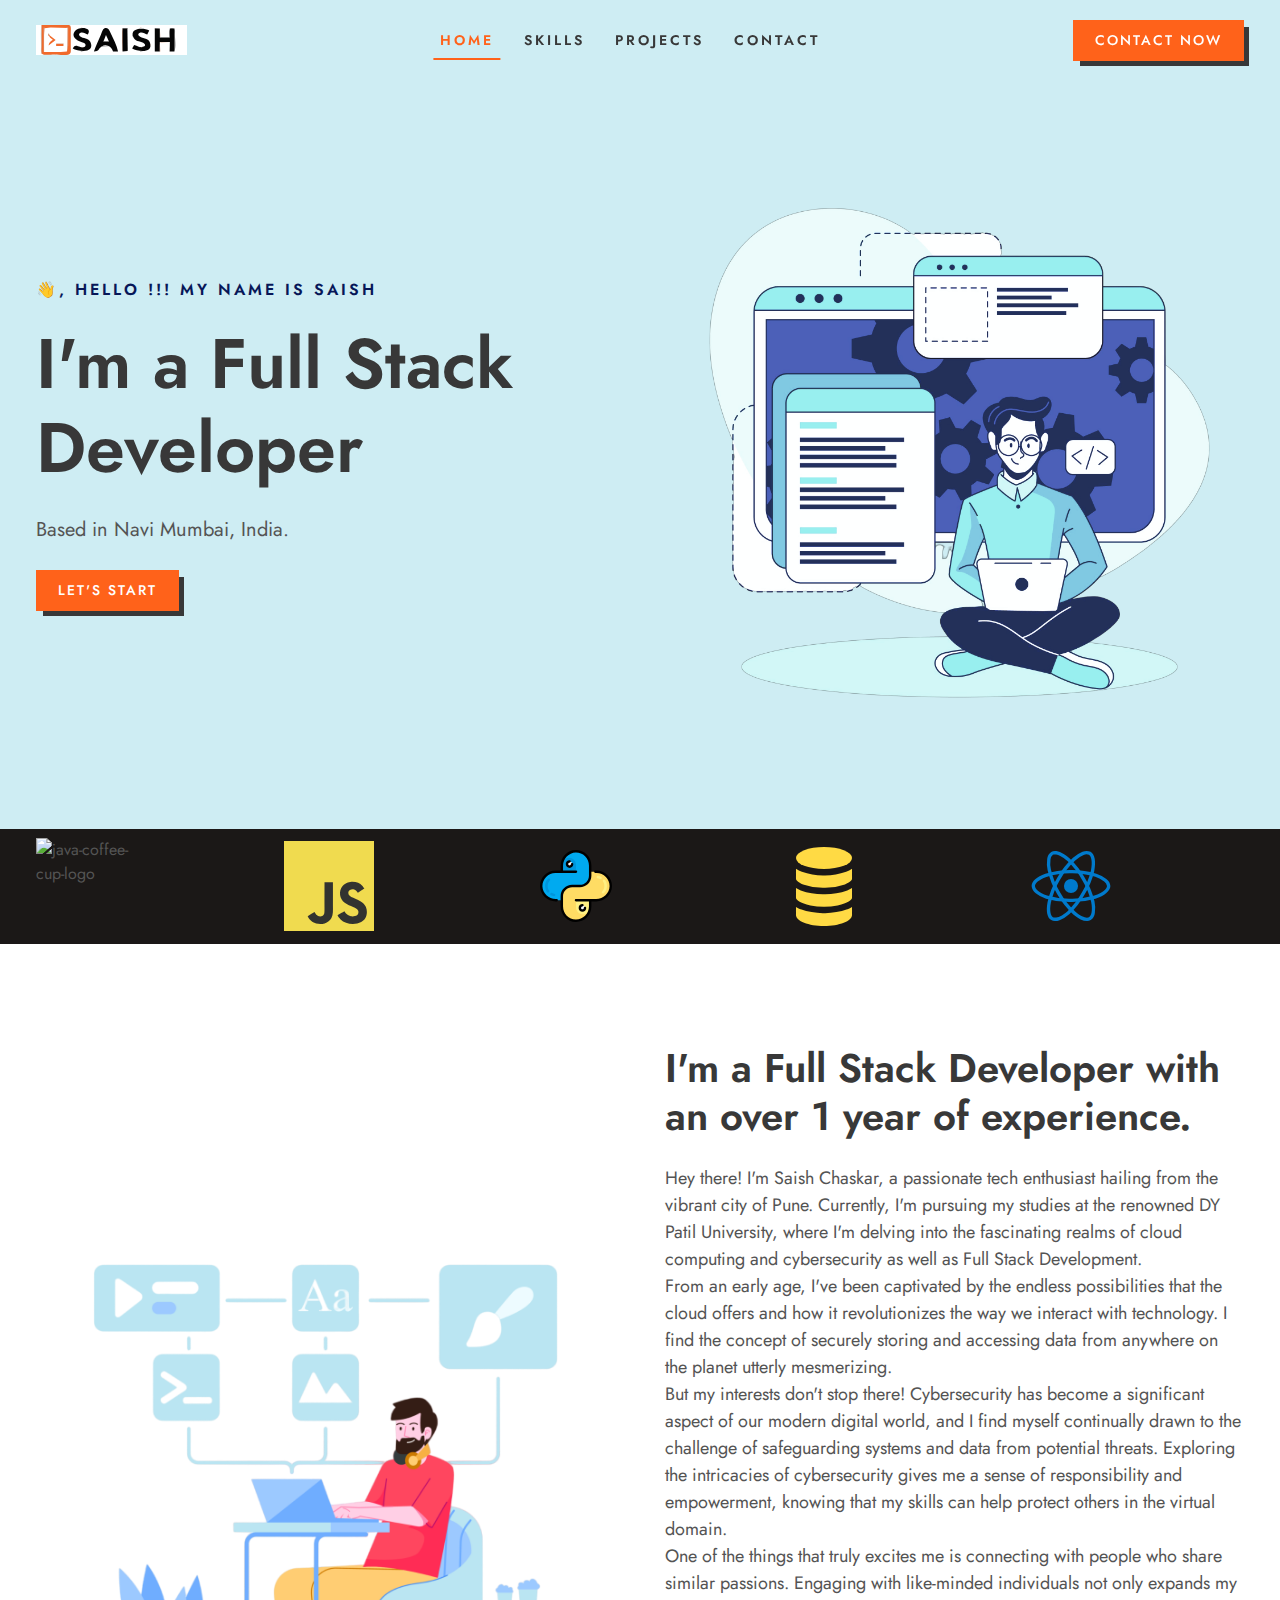
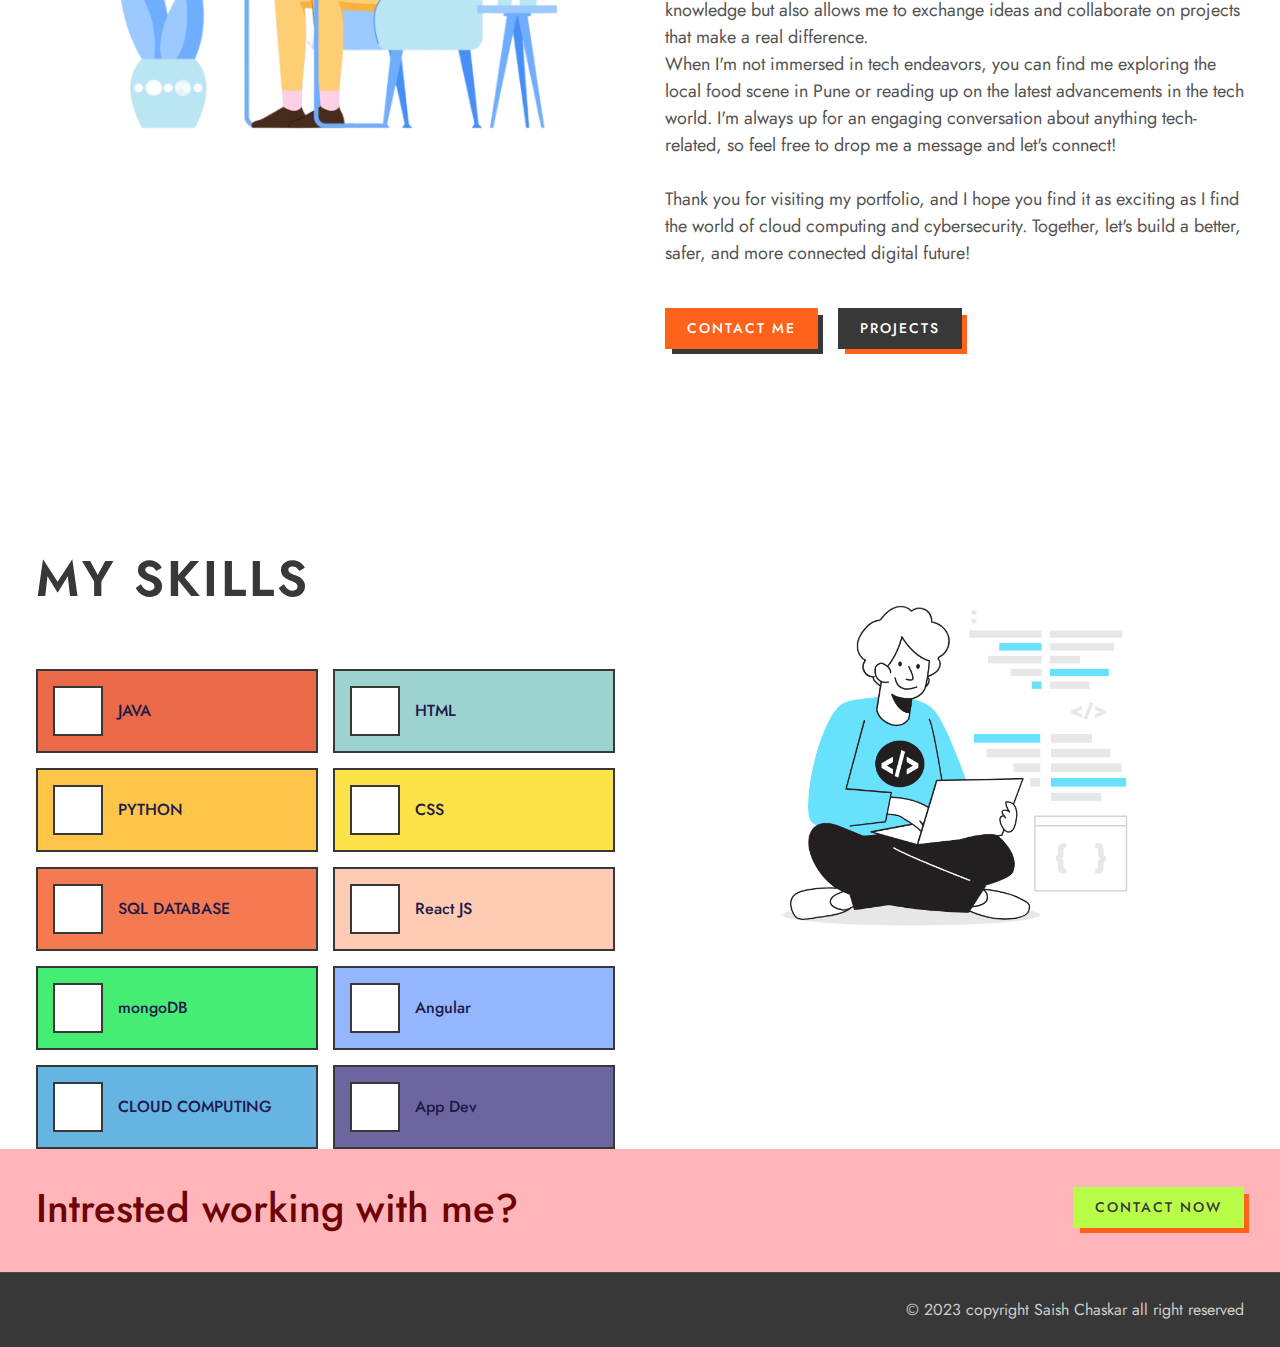
==== annie-master/index.html @ 59d58432 "Add files via upload" ====
<!DOCTYPE html>
<html lang="en">

<head>
  <meta charset="UTF-8">
  <meta http-equiv="X-UA-Compatible" content="IE=edge">
  <meta name="viewport" content="width=device-width, initial-scale=1.0">

  <!-- 
    - primary meta tags
  -->
  <title>Saish Chaskar</title>
  <meta name="title" content="Saish Chaskar">
  <meta name="description" content="This is My Personal Portfolio">

  <!-- 
    - favicon
  -->
  <link rel="shortcut icon" href="./favicon.svg" type="image/svg+xml">

  <!-- 
    - google font link
  -->
  <link rel="preconnect" href="https://fonts.googleapis.com">
  <link rel="preconnect" href="https://fonts.gstatic.com" crossorigin>
  <link href="https://fonts.googleapis.com/css2?family=Jost:wght@400;500;600&display=swap" rel="stylesheet">

  <!-- 
    - custom css link
  -->
  <link rel="stylesheet" href="./assets/css/require.css">
  <link rel="stylesheet" href="./assets/css/main.css">

  <!-- 
    - preload images
  -->
  <link rel="preload" href="./assets/images/hero-banner.png">

</head>

<body>

  <!-- 
    - #PRELOADER
  -->

  <div class="preloader" data-preloader>
    <div class="preloader-circle"></div>
  </div>





  <!-- 
    - #HEADER
  -->

  <header class="header" data-header>
    <div class="container">

      <a href="#" class="logo">
        <img src="./assets/images/logo.svg" width="151" height="28" alt="Saish home">
      </a>

      <nav class="navbar" data-navbar>
        <ul class="navbar-list">

          <li class="navbar-item">
            <a href="#" class="label-lg navbar-link has-after active">Home</a>
          </li>

          <li class="navbar-item">
            <a href="./service.html" class="label-lg navbar-link has-after">Skills</a>
          </li>

          <li class="navbar-item">
            <a href="./portfolio.html" class="label-lg navbar-link has-after">Projects</a>
          </li>

          <li class="navbar-item">
            <a href="./contact.html" class="label-lg navbar-link has-after">Contact</a>
          </li>

        </ul>
      </nav>

      <a href="./contact.html" class="btn btn-primary">Contact Now</a>

      <button class="nav-toggle-btn" aria-label="menu" data-nav-toggler>
        <ion-icon name="menu-outline" aria-hidden="true"></ion-icon>
      </button>

    </div>
  </header>





  <main>
    <article>

      <!-- 
        - #HERO
      -->

      <section class="section hero" aria-label="home">
        <div class="container">

          <div class="hero-content">

            <p class="hero-subtitle">👋, Hello !!! My Name is Saish </p>

            <h1 class="headline-lg">I'm a Full Stack Developer</h1>

            <p class="hero-text body-md">
              Based in Navi Mumbai, India.
            </p>

            <a href="#" class="btn btn-primary">Let's Start</a>

          </div>

          <figure class="hero-banner">
            <img src=".\assets\images\12.png" width="680" height="645"
              alt="Annie, the blonde, dressed in a green hoodie with a smile on her face" class="w-100">
          </figure>

        </div>
      </section>





      <!-- 
        - #CLIENT
      -->

      <section class="client" aria-label="Trusted client">
        <div class="container">

          <ul class="slider">

            <li class="slider-item">
              <img width="96" height="96" src="https://img.icons8.com/fluency/96/java-coffee-cup-logo.png"
                alt="java-coffee-cup-logo" />
            </li>

            <li class="slider-item">
              <img src="./assets/images/logo-javascript.svg" width="90" height="20" alt="clients" class="w-60">
            </li>

            <li class="slider-item">
              <img src="./assets/images/pythons.svg" width="90" height="20" alt="clients" class="w-60">
            </li>

            <li class="slider-item">
              <img src="./assets/images/sql-svgrepo-com.svg" width="90" height="20" alt="clients" class="w-60">
            </li>

            <li class="slider-item">
              <img src="./assets/images/reactts-svgrepo-com.svg" width="90" height="20" alt="clients" class="w-60">
            </li>

          </ul>

        </div>
      </section>





      <!-- 
        - #ABOUT
      -->

      <section class="section about" aria-label="about me">
        <div class="container">

          <figure class="about-banner">
            <img src="./assets/images/reshot-illustration-software-engineer-developing-an-app-CVUTPGXM57-PhotoRoom.png-PhotoRoom.png" width="580" height="554" loading="lazy"
              alt="saish" class="w-100">
          </figure>

          <div class="about-content">

            <h2 class="title-lg">I'm a Full Stack Developer with an over 1 year of experience.</h2>

            <p class="body-md section-text">
               Hey there! I'm Saish Chaskar, a passionate tech enthusiast hailing from the vibrant city of Pune. Currently, I'm pursuing my studies at the renowned DY Patil University, where I'm delving into the fascinating realms of cloud computing and cybersecurity as well as Full Stack Development.<br>
           
              From an early age, I've been captivated by the endless possibilities that the cloud offers and how it revolutionizes the way we interact with technology. I find the concept of securely storing and accessing data from anywhere on the planet utterly mesmerizing.<br>
              But my interests don't stop there! Cybersecurity has become a significant aspect of our modern digital world, and I find myself continually drawn to the challenge of safeguarding systems and data from potential threats. Exploring the intricacies of cybersecurity gives me a sense of responsibility and empowerment, knowing that my skills can help protect others in the virtual domain.<br>
              One of the things that truly excites me is connecting with people who share similar passions. Engaging with like-minded individuals not only expands my knowledge but also allows me to exchange ideas and collaborate on projects that make a real difference.<br>
              When I'm not immersed in tech endeavors, you can find me exploring the local food scene in Pune or reading up on the latest advancements in the tech world. I'm always up for an engaging conversation about anything tech-related, so feel free to drop me a message and let's connect!<br><br>
              Thank you for visiting my portfolio, and I hope you find it as exciting as I find the world of cloud computing and cybersecurity. Together, let's build a better, safer, and more connected digital future!<br>
              
            </p>

            <ul class="about-list">

              

              <li>
                <p class="list-text">
                  <strong class="strong title-md"></strong> 
                </p>
              </li>

            </ul>

            <div class="wrapper">
              <a href="./contact.html" class="btn btn-primary">Contact Me</a>

              <a href="./portfolio.html" class="btn btn-secondary">Projects</a>
            </div>

          </div>

        </div>
      </section>





      <!-- 
        - #SKILL
      -->

      <section class="section skill" aria-labelledby="skill-label">
        <div class="container">

          <div class="skill-content">

            <h2 class="section-title headline-md" id="skill-label">My Skills</h2>

            <ul class="skill-list">

              <li>
                <div class="card card-sm" style="background-color: hsl(12, 78%, 60%)">

                  <div class="card-media">
                    <ion-icon name="cafe-outline"></ion-icon>
                  </div>

                  <h2 class="card-title">JAVA</h2>

                </div>
              </li>
              <li>
                <div class="card card-sm" style="background-color: hsl(177, 39%, 72%)">

                  <div class="card-media">
                    <ion-icon name="logo-html5"></ion-icon>
                  </div>

                  <h2 class="card-title">HTML</h2>

                </div>
              </li>
              
              <li>
                <div class="card card-sm" style="background-color: hsl(41, 99%, 64%)">

                  <div class="card-media">
                    <ion-icon name="logo-python"></ion-icon>
                  </div>

                  <h2 class="card-title">PYTHON</h2>

                </div>
              </li>
              <li>
                <div class="card card-sm" style="background-color: hsl(51, 99%, 64%)">

                  <div class="card-media">
                    <ion-icon name="logo-css3"></ion-icon>
                  </div>

                  <h2 class="card-title">CSS</h2>

                </div>
              </li>

              <li>
                <div class="card card-sm" style="background-color: hsl(15, 90%, 64%)">

                  <div class="card-media">
                    <ion-icon name="server-outline"></ion-icon>
                  </div>

                  <h2 class="card-title">SQL DATABASE</h2>

                </div>
              </li>

              <li>
                <div class="card card-sm" style="background-color: hsl(19, 97%, 85%)">

                  <div class="card-media">
                    <ion-icon name="logo-react"></ion-icon>
                  </div>

                  <h2 class="card-title">React JS</h2>

                </div>
              </li>
              <li>
                <div class="card card-sm" style="background-color: hsl(137, 82%, 60%)">

                  <div class="card-media">
                    <ion-icon name="leaf-outline"></ion-icon>
                  </div>

                  <h2 class="card-title">mongoDB</h2>

                </div>
              </li>
              <li>
                <div class="card card-sm" style="background-color: hsl(221, 100%, 79%)">

                  <div class="card-media">
                    <ion-icon name="logo-angular"></ion-icon>
                  </div>

                  <h2 class="card-title">Angular</h2>

                </div>
              </li>
              <li>
                <div class="card card-sm" style="background-color: hsl(202, 68%, 64%)">

                  <div class="card-media">
                    <ion-icon name="cloud-outline"></ion-icon>
                  </div>

                  <h2 class="card-title">CLOUD COMPUTING</h2>

                </div>
              </li>

              <li>
                <div class="card card-sm" style="background-color: hsl(245, 22%, 51%)">

                  <div class="card-media">
                    <ion-icon name="logo-android"></ion-icon>
                  </div>

                  <h2 class="card-title">App Dev</h2>

                </div>
              </li>

            </ul>

          </div>

          <figure class="skill-banner">
            <img src="./assets/images/designer-a.png" width="581" height="657" loading="lazy"
              alt="Annie, the blonde, dressed in a green hoodie with a smile on her face" class="w-100">
          </figure>

        </div>
      </section>





      <!-- 
        - #CTA
      -->

      <section class="cta">
        <div class="container">
          <h2 class="title-lg">Intrested working with me?</h2>

          <a href="./contact.html" class="btn btn-tertiary">Contact Now</a>
        </div>
      </section>





      <!-- 
        - #TESTIMONIALS
      -->

      

       

    </article>
  </main>





  <!-- 
    - #FOOTER
  -->

  <footer class="footer">
    <div class="container">

      <ul class="social-list">

      

        <li>
          <a href="https://github.com/saishchaskar" class="social-link">
            <ion-icon name="logo-github"></ion-icon>
          </a>
        </li>

        <li>
          <a href="https://instagram.com/saishchaskar?igshid=OGQ5ZDc2ODk2ZA==" class="social-link">
            <ion-icon name="logo-instagram"></ion-icon>
          </a>
        </li>

        <li>
          <a href="https://www.linkedin.com/in/saish-chaskar-74b705237/" class="social-link">
            <ion-icon name="logo-linkedin"></ion-icon>
          </a>
        </li>

      </ul>

      <p class="text-center">&copy; 2023 copyright Saish Chaskar all right reserved </p>

    </div>
  </footer>





  <!-- 
    - custom js link
  -->
  <script src="./assets/js/script.js"></script>

  <!-- 
    - ionicon
  -->
  <script type="module" src="https://unpkg.com/ionicons@5.5.2/dist/ionicons/ionicons.esm.js"></script>
  <script nomodule src="https://unpkg.com/ionicons@5.5.2/dist/ionicons/ionicons.js"></script>

</body>

</html>
---- annie-master/assets/css/require.css ----
/*-----------------------------------*\
  #require.css
\*-----------------------------------*/

/**
 * copyright 2023 Saish
 */

/**
 * TABLE OF CONTENT
 *
 * Custom properties..............Global variables
 * Reset..........................Removed browser default style
 * Typography.....................Typography style
 * Reused.........................Reused classes
 * Preloader......................Preload style
 * Header.........................Header style
 * Footer.........................Footer style
 * Media queries..................Responsive for all devices
 */





/*-----------------------------------*\
  #CUSTOM PROPERTY
\*-----------------------------------*/

:root {

  /**
   * colors
   */

  --maximum-yellow-red_a10: hsla(0, 0%, 97%, 0.1);
  --maximum-yellow-red_a40: hsla(60, 100%, 100%, 0.4);
  --maximum-yellow-red: hsl(83, 99%, 64%);
  --orange-red_a20: hsla(19, 100%, 55%, 0.2);
  --eerie-black: hsl(210, 11%, 15%);
  --orange-red: hsl(19, 100%, 55%);
  --davys-gray: hsl(0, 0%, 33%);
  --white_a80: hsla(0, 0%, 100%, 0.8);
  --white_a75: hsla(0, 0%, 100%, 0.75);
  --white_a10: hsla(0, 0%, 100%, 0.1);
  --jet_a10: hsla(0, 0%, 22%, 0.1);
  --black: hsl(0, 0%, 0%);
  --white: hsl(0, 0%, 100%);
  --jet: hsl(0, 0%, 22%);

  /**
   * typography
   */

  --ff-jost: 'Jost', sans-serif;

  --fs-45: 4.5rem;
  --fs-38: 3.8rem;
  --fs-32: 3.2rem;
  --fs-27: 2.7rem;
  --fs-26: 2.6rem;
  --fs-22: 2.2rem;
  --fs-20: 2rem;
  --fs-18: 1.8rem;
  --fs-17: 1.7rem;
  --fs-14: 1.4rem;
  --fs-12: 1.2rem;
  
  --fw-400: 400;
  --fw-500: 500;
  --fw-600: 600;

  /**
   * spacing
   */

  --section-padding: 60px;

  /**
   * shadow
   */

  --shadow: 0 2px 2px hsla(0, 0%, 22%, 0.08);

  /**
   * border radius
   */

  --radius-50: 50px;
  --radius-pill: 100px;
  --radius-circle: 50%;

  /**
   * transition
   */

  --transition-1: 0.25s ease;
  --transition-2: 0.5s ease;
  --cubic-out: cubic-bezier(0.05, 0.83, 0.52, 0.97);

}





/*-----------------------------------*\
  #RESET
\*-----------------------------------*/

*,
*::before,
*::after {
  margin: 0;
  padding: 0;
  box-sizing: border-box;
}

li { list-style: none; }

a,
img,
span,
label,
button,
ion-icon { display: block; }

a {
  color: inherit;
  text-decoration: none;
}

img { height: auto; }

input,
button,
textarea {
  background: none;
  border: none;
  font: inherit;
}

button { cursor: pointer; }

input,
textarea { width: 100%; }

ion-icon { pointer-events: none; }

address { font-style: normal; }

html {
  font-family: var(--ff-jost);
  font-size: 10px;
  scroll-behavior: smooth;
}

body {
  background-color: var(--white);
  color: var(--davys-gray);
  font-size: 1.6rem;
  line-height: 1.5;
  overflow: hidden;
}

body.loaded { overflow: visible; }

:focus-visible { outline-offset: 4px; }

::-webkit-scrollbar { width: 10px; }

::-webkit-scrollbar-track { background-color: hsl(0, 0%, 98%); }

::-webkit-scrollbar-thumb { background-color: hsl(0, 0%, 80%); }

::-webkit-scrollbar-thumb:hover { background-color: hsl(0, 0%, 70%); }





/*-----------------------------------*\
  #TYPOGRAPHY
\*-----------------------------------*/

.headline-lg { font-size: var(--fs-45); }

.headline-md { font-size: var(--fs-38); }

.headline-sm { font-size: var(--fs-32); }

.title-lg { font-size: var(--fs-27); }

.title-md { font-size: var(--fs-26); }

.title-sm { font-size: var(--fs-22); }

.body-lg { font-size: var(--fs-20); }

.body-md { font-size: var(--fs-18); }

.body-sm { font-size: var(--fs-17); }

.label-lg { font-size: var(--fs-14); }

.label-md { font-size: var(--fs-12); }

/**
 * font weight
 */

.headline-lg,
.headline-md,
.headline-sm,
.title-lg,
.title-md,
.title-sm,
.label-lg {
  color: var(--jet);
  font-weight: var(--fw-600);
  line-height: 1.2;
}

.body-lg { font-weight: var(--fw-500); }





/*-----------------------------------*\
  #REUSED STYLE
\*-----------------------------------*/

.container { padding-inline: 16px; }

.section { padding-block: var(--section-padding); }

.w-100 { width: 100%; }

.section-title {
  margin-block-end: 30px;
  text-transform: uppercase;
  letter-spacing: 3px;
}

.text-center { text-align: center; }

.img-cover {
  width: 100%;
  height: 100%;
  object-fit: cover;
}

.has-bg-image {
  background-repeat: no-repeat;
  background-size: cover;
  background-position: center;
}

.img-holder {
  aspect-ratio: var(--width) / var(--height);
  background-color: var(--light-gray);
  overflow: hidden;
}





/*-----------------------------------*\
  #PRELOADER
\*-----------------------------------*/

.preloader {
  position: fixed;
  top: 0;
  left: 0;
  width: 100%;
  height: 100vh;
  background-color: var(--orange-red);
  display: grid;
  place-items: center;
  z-index: 6;
}

.preloader.loaded { display: none; }

.preloader-circle {
  width: 60px;
  height: 60px;
  border: 8px solid transparent;
  border-block-color: var(--white);
  border-radius: var(--radius-circle);
  animation: loading 1s linear infinite;
}

@keyframes loading {
  0% { transform: rotate(0); }
  100% { transform: rotate(1turn); }
}





/*-----------------------------------*\
  #HEADER
\*-----------------------------------*/

.header .btn { display: none; }

.header {
  position: fixed;
  top: 0;
  left: 0;
  width: 100%;
  background-color: var(--white);
  padding-block: 16px;
  z-index: 4;
  transition: var(--transition-1);
}

.header.active { box-shadow: var(--shadow); }

.header .container {
  display: flex;
  justify-content: space-between;
  align-items: center;
}

.nav-toggle-btn {
  color: var(--jet);
  font-size: 3.8rem;
}

.navbar {
  position: absolute;
  top: 100%;
  left: 0;
  width: 100%;
  background-color: var(--white);
  border-block: 2px solid var(--jet);
  transition: 0.25s var(--cubic-out);
  transition-delay: 0.15s;
  transform: scaleY(0);
  transform-origin: top;
  visibility: hidden;
}

.navbar.active {
  transform: scaleY(1);
  visibility: visible;
  transition-duration: 0.5s;
  transition-delay: 0s;
}

.navbar > * {
  opacity: 0;
  transition: var(--transition-1);
}

.navbar.active > * {
  opacity: 1;
  transition-delay: 0.4s;
}

.navbar-item:not(:last-child) { border-block-end: 1px solid var(--jet_a10); }

.navbar-link {
  text-transform: uppercase;
  letter-spacing: 3px;
  padding: 16px 15px;
  transition: var(--transition-1);
}

.navbar-link:is(:hover, :focus-visible, .active) { color: var(--orange-red); }





/*-----------------------------------*\
  #FOOTER
\*-----------------------------------*/

.footer {
  background-color: var(--jet);
  color: var(--white_a75);
  border-block-start: 1px solid var(--white_a10);
  padding-block: 18px;
}

.social-list {
  display: flex;
  justify-content: center;
  gap: 18px;
  margin-block-end: 15px;
}

.social-link { font-size: 1.8rem; }

.social-link:is(:hover, :focus-visible) { color: var(--orange-red); }





/*-----------------------------------*\
  #MEDIA QUEREIS
\*-----------------------------------*/

/**
 * responsive for large than 575px screen
 */

@media (min-width: 575px) {

  .title-lg { --fs-27: 3.5rem; }

}





/**
 * responsive for large than 768px screen
 */

@media (min-width: 768px) {

  /**
   * TYPOGRAPHY
   */

  .headline-lg { --fs-45: 6rem; }

  .headline-md { --fs-38: 4.5rem; }

  .title-md { --fs-26: 3.2rem; }



  /**
   * REUSED STYLE
   */

  .section { --section-padding: 100px; }

  .section-title { margin-block-end: 40px; }



  /**
   * FOOTER
   */

  .footer { padding-block: 25px; }

  .footer .container {
    display: flex;
    justify-content: space-between;
    align-items: center;
  }

  .social-list { margin-block-end: 0; }

}





/**
 * responsive for large than 992px screen
 */

@media (min-width: 992px) {
  
  /**
   * TYPOGRAPHY
   */

  .headline-md { --fs-38: 5rem; }

  .title-lg { --fs-27: 4rem; }

  .title-sm { --fs-22: 2.4rem; }



  /**
   * REUSED STYLE
   */

  .section-title { margin-block-end: 60px; }



  /**
   * HEADER
   */

  .nav-toggle-btn { display: none; }

  .navbar,
  .navbar.active,
  .navbar > * {
    all: unset;
    display: block;
  }

  .navbar-list { display: flex; }

  .navbar-item:not(:last-child) { border-block-end: none; }

  .navbar-link { position: relative; }

  .navbar-link::after {
    content: "";
    position: absolute;
    bottom: 5px;
    left: 50%;
    transform: translateX(-50%) scaleX(0);
    transform-origin: right;
    width: 80%;
    height: 2px;
    background-color: var(--orange-red);
    transition: transform var(--transition-1);
  }

  .navbar-link:is(:hover, :focus-visible, .active)::after {
    transform: translateX(-50%) scaleX(1);
    transform-origin: left;
  }

  .header .btn { display: block; }

}





/**
 * responsive for large than 1200px screen
 */

@media (min-width: 1200px) {

  /**
   * TYPOGRAPHY
   */

  .headline-lg { --fs-45: 7rem; }

  

  /**
   * REUSED STYLE
   */

  .container {
    max-width: 1240px;
    width: 100%;
    margin-inline: auto;
  }

}
---- annie-master/assets/css/main.css ----
/*-----------------------------------*\
  #main.css
\*-----------------------------------*/

/**
 * copyright 2023 Saish
 */

/**
 * TABLE OF CONTENT
 *
 * COMPONENTS
 * Btn............................Buttons style
 * Slider.........................Slider style
 * Card...........................Cards style
 *
 * MAIN CONTENT
 * Header.........................Modify header style
 * Hero...........................Hero styles
 * Client.........................Client style
 * About..........................About style
 * Skills.........................Skills style
 * Cta............................Cta style
 * Testimonials...................Testimonials style
 * Media queries..................Responsive for all devices
 */





/*-----------------------------------*\
  #COMPONENTS
\*-----------------------------------*/

@import url("./components/btn.css");
@import url("./components/slider.css");
@import url("./components/card.css");




/*-----------------------------------*\
  #HEADER
\*-----------------------------------*/

.header { background-color: transparent; }

.header.active { background-color:  #f1c972 }


/*-----------------------------------*\
  #HERO
\*-----------------------------------*/

.hero {
  position: relative;
  background-color:  hsl(190, 60%, 88%);
  padding-block-start: calc(var(--section-padding) + 60px);
  text-align: center;
  overflow: hidden;
}

.hero::after {
  content: "";
  position: absolute;
  top: 0;
  left: 10%;
  bottom: 70%;
  right: -75%;
  background-color: #f1cdad;
  transform: rotate(-45deg);
  border-radius: var(--radius-50);
  z-index: -1;
}

.hero .container {
  display: grid;
  gap: 70px;
}

.hero-subtitle {
  color: #071758;
  text-transform: uppercase;
  font-weight: var(--fw-600);
  letter-spacing: 3px;
  margin-block-end: 20px;
}

.hero-text { margin-block: 25px; }

.hero .btn { margin-inline: auto; }

.hero-banner {
  max-width: max-content;
  margin-inline: auto;
}


/*-----------------------------------*\
  #CLIENT
\*-----------------------------------*/

.client {
  background-color: #1b1817;
  padding-block: 1px;
}

.client .slider-item { min-width: calc(50% - 15px); }

.client .slider::-webkit-scrollbar { display: none; }


/*-----------------------------------*\
  #ABOUT
\*-----------------------------------*/

.about .container {
  display: grid;
  gap: 50px;
}

.about .section-text { margin-block: 25px 16px; }

.about-list {
  display: flex;
  align-items: center;
  gap: 25px;
}

.about-list .list-text {
  color: #c89494;
  font-weight: var(--fw-500);
}

.about-list .strong {
  color: #ff6b6b;
  display: block;
}

.about .wrapper {
  margin-block-start: 25px;
  display: flex;
  flex-wrap: wrap;
  align-items: center;
  gap: 10px 20px;
}


/*-----------------------------------*\
  #SKILLS
\*-----------------------------------*/

.skill { padding-block-end: 0; }

.skill .container,
.skill-list { display: grid; }

.skill .container { gap: 50px; }

.skill-list {
  grid-template-columns: repeat(auto-fit, minmax(200px, 1fr));
  gap: 15px;
}

.skill .card ion-icon { font-size: 3rem; }

.skill .card .card-title {
  color: #201a4c;
  font-size: 1.6rem;
  font-weight: var(--fw-500);
}


/*-----------------------------------*\
  #CTA
\*-----------------------------------*/

.cta {
  background-color: #ffb5b9;
  text-align: center;
  padding-block: 35px 40px;
}

.cta .container {
  display: flex;
  flex-wrap: wrap;
  justify-content: center;
  align-items: center;
  gap: 12px;
}

.cta .title-lg {
  color: #6d0303;
  font-weight: var(--fw-500);
}


/*-----------------------------------*\
  #MEDIA QUERIES
\*-----------------------------------*/

/**
 * responsive for large than 575px screen
 */

@media (min-width: 575px) {

  /**
   * CLIENT, ABOUT & SKILL
   */

  .client .slider-item { min-width: calc(33.33% - 20px); }

  .client .slider-item .w-100,
  .about-banner,
  .skill-banner {
    max-width: max-content;
    margin-inline: auto;
  }


  /**
   * CTA
   */

  .cta .container { justify-content: space-between; }

}


/**
 * responsive for large than 768px screen
 */

@media (min-width: 768px) {

  /**
   * HERO
   */

  .hero-text { --fs-18: 2rem; }

  .hero::after {
    top: -20%;
    bottom: 50%;
    left: 48%;
    right: -15%;
  }
}


/**
 * responsive for large than 992px screen
 */

@media (min-width: 992px) {

  /**
   * HERO, ABOUT, SKILL
   */

  :is(.hero, .about, .skill) .container {
    grid-template-columns: 1fr 1fr;
    align-items: center;
  }


  /**
   * HERO
   */

  .hero { text-align: left; }

  .hero .btn { margin-inline: 0; }


  /**
   * CLIENT
   */

  .client .slider-item { min-width: calc(20% - 24px); }


  /**
   * SKILL
   */

  .skill .container { align-items: flex-start; }

}


/**
 * responsive for large than 1200px screen
 */

@media (min-width: 1200px) {

  /**
   * ABOUT
   */

  .about-list { gap: 40px; }

}
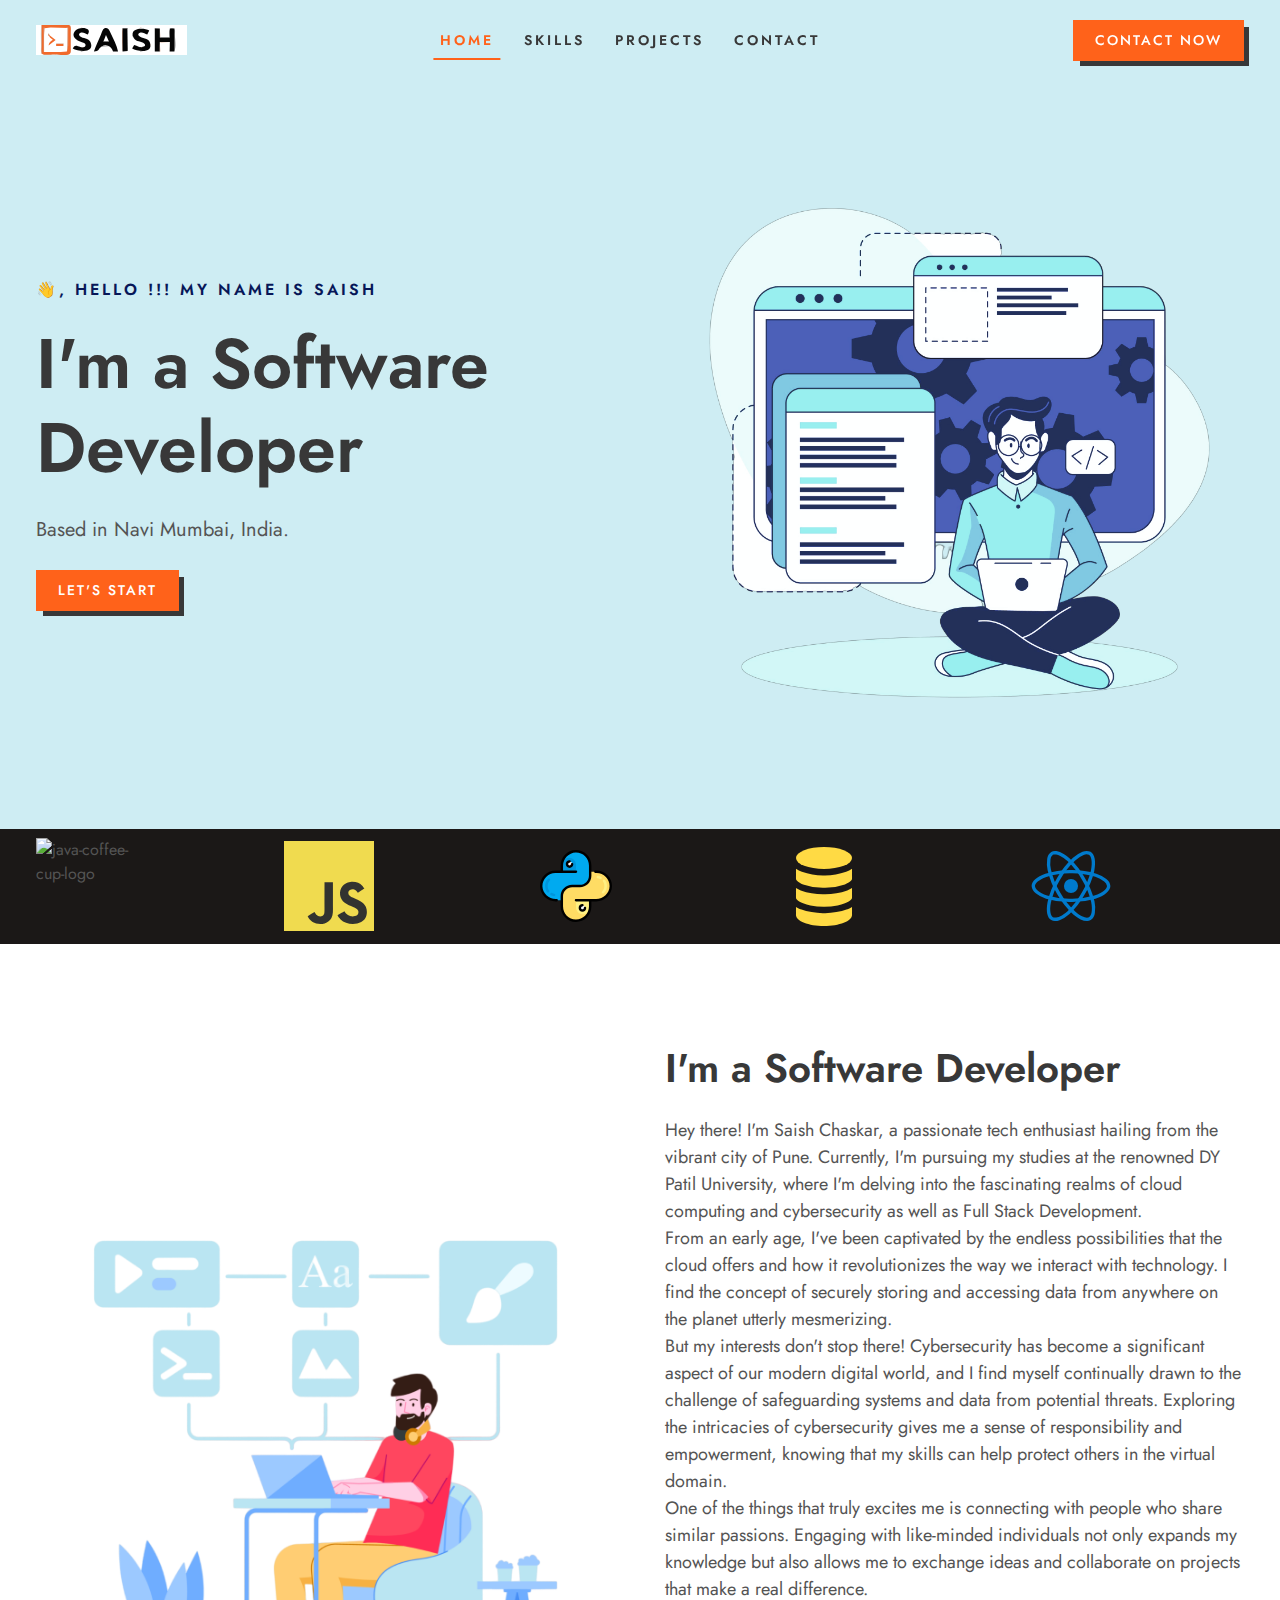
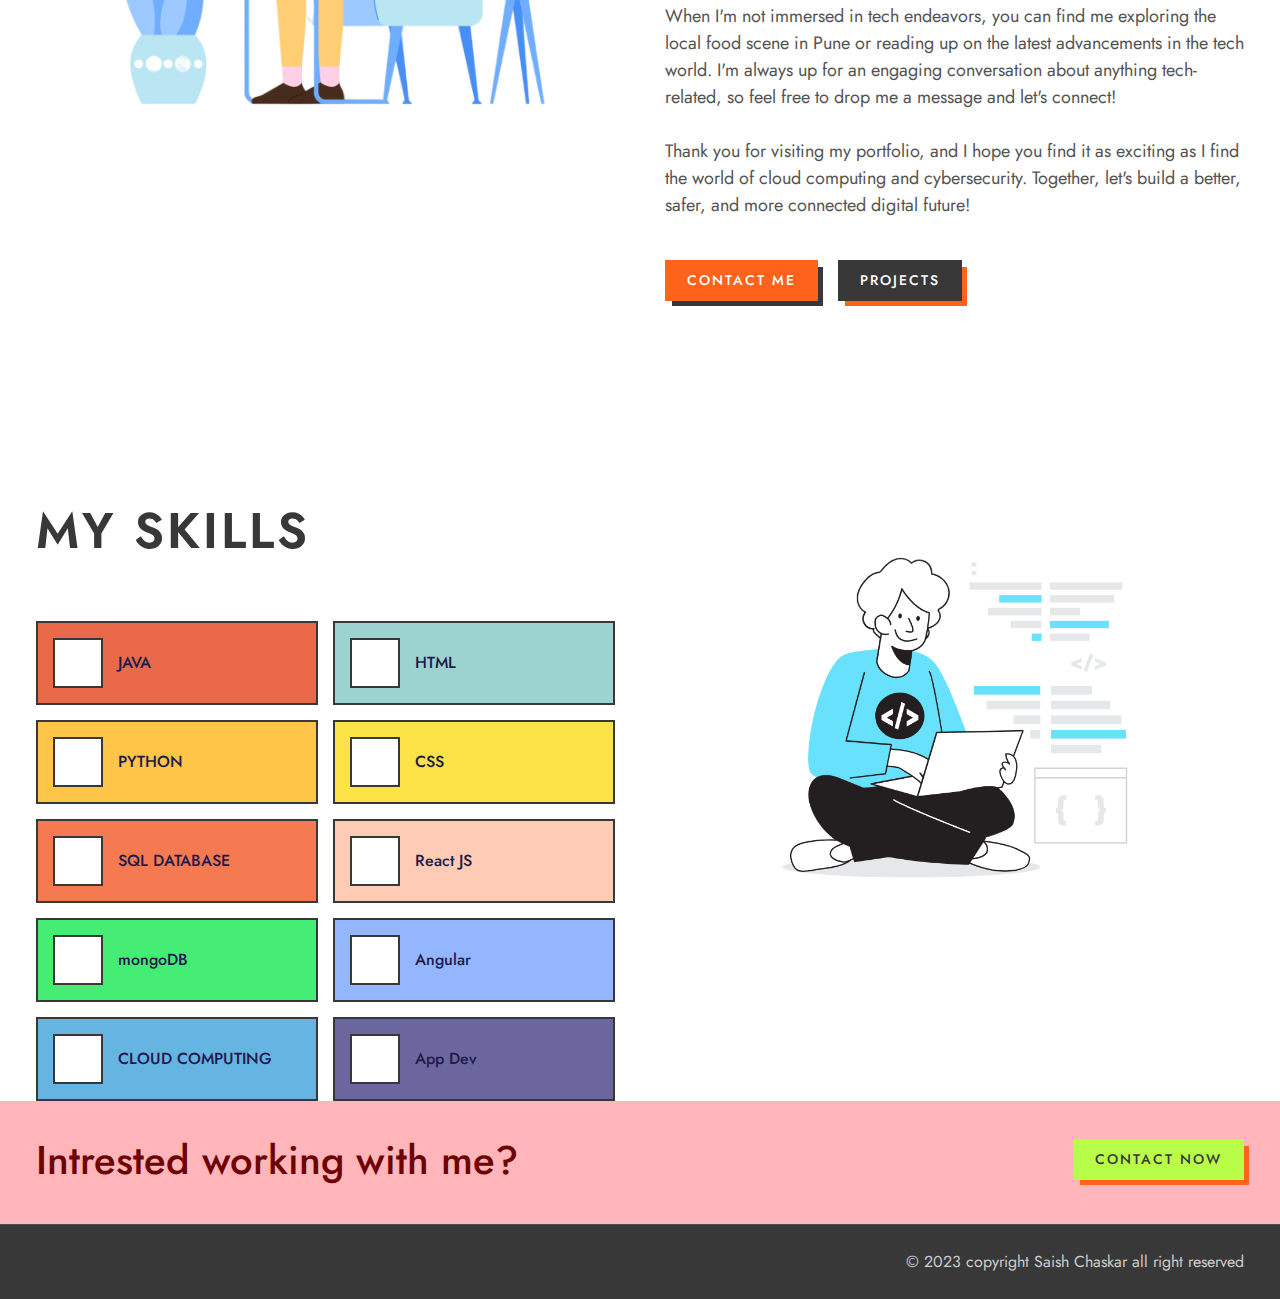
==== commit 65eb7c02: "Update index.html" ====
--- a/annie-master/index.html
+++ b/annie-master/index.html
@@ -112,7 +112,7 @@
 
             <p class="hero-subtitle">👋, Hello !!! My Name is Saish </p>
 
-            <h1 class="headline-lg">I'm a Full Stack Developer</h1>
+            <h1 class="headline-lg">I'm a Software Developer</h1>
 
             <p class="hero-text body-md">
               Based in Navi Mumbai, India.
@@ -187,7 +187,7 @@
 
           <div class="about-content">
 
-            <h2 class="title-lg">I'm a Full Stack Developer with an over 1 year of experience.</h2>
+            <h2 class="title-lg">I'm a Software Developer </h2>
 
             <p class="body-md section-text">
                Hey there! I'm Saish Chaskar, a passionate tech enthusiast hailing from the vibrant city of Pune. Currently, I'm pursuing my studies at the renowned DY Patil University, where I'm delving into the fascinating realms of cloud computing and cybersecurity as well as Full Stack Development.<br>
@@ -455,4 +455,4 @@
 
 </body>
 
-</html>+</html>
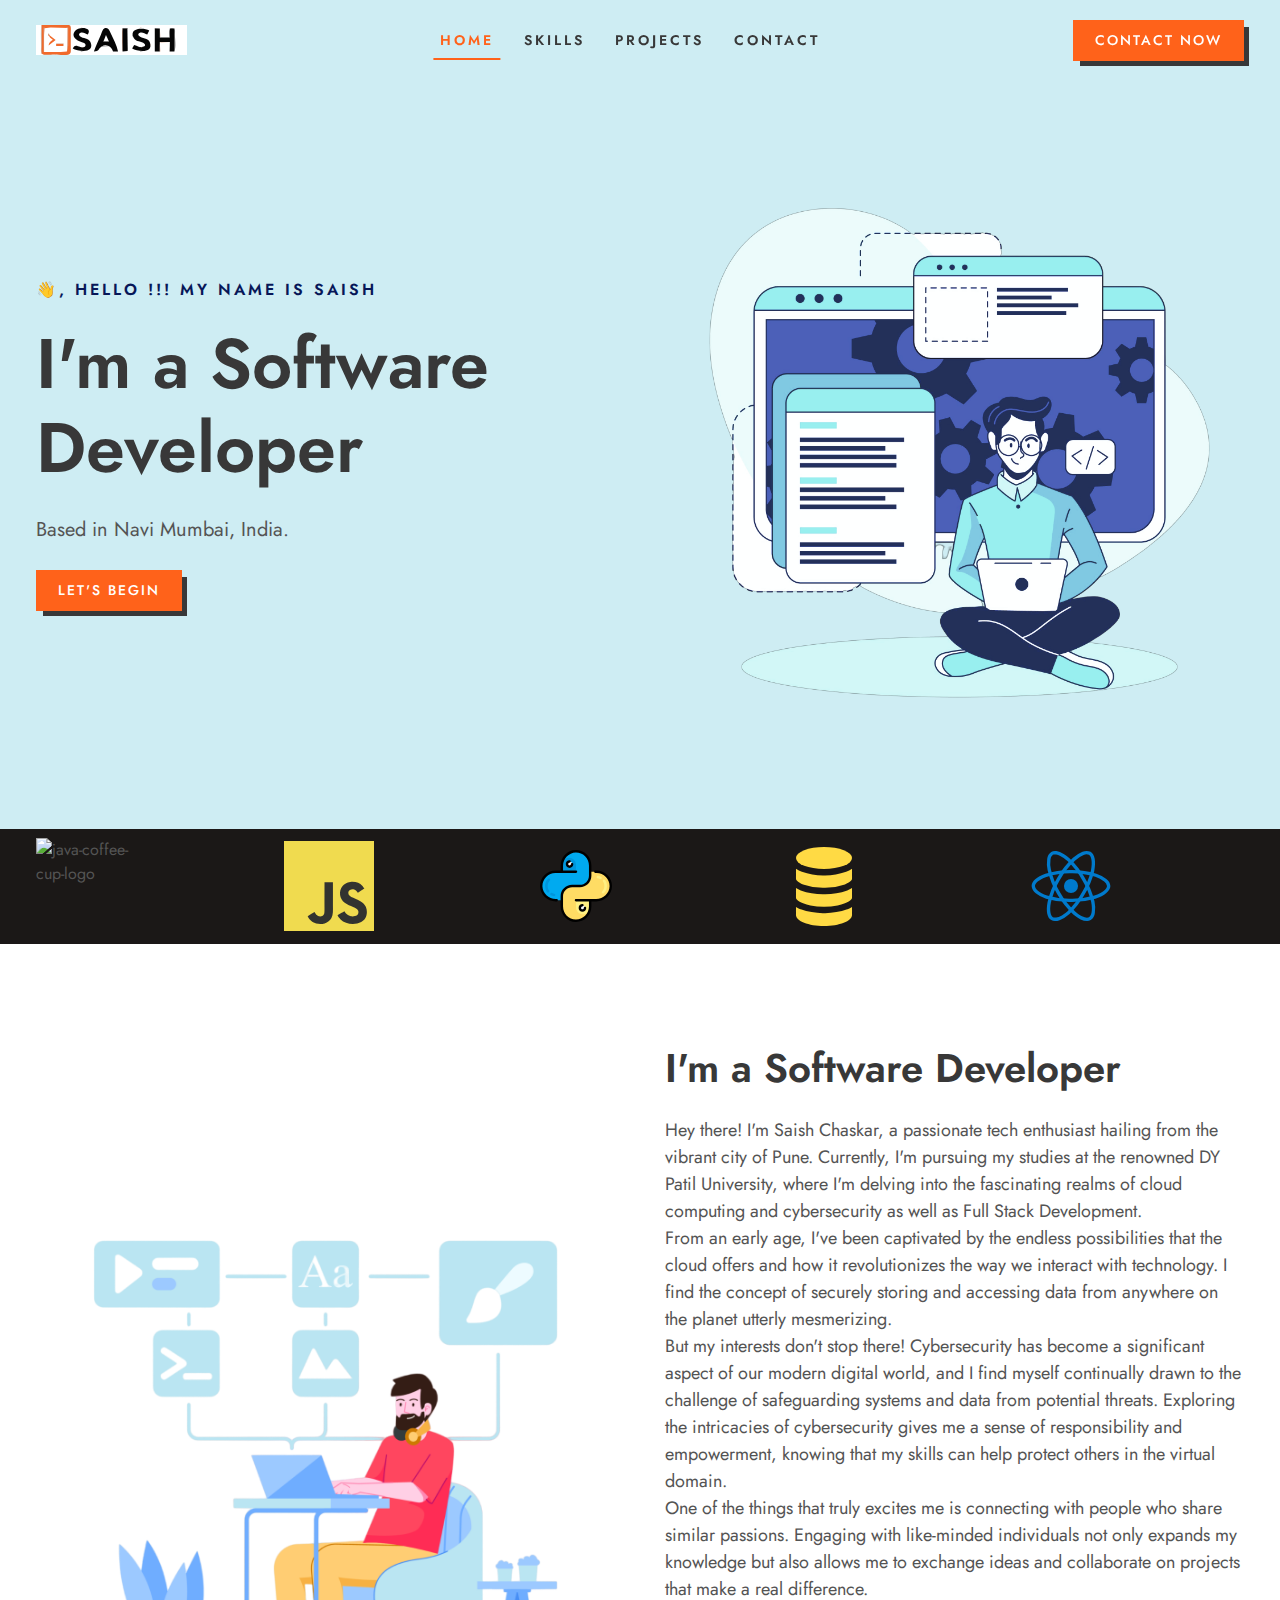
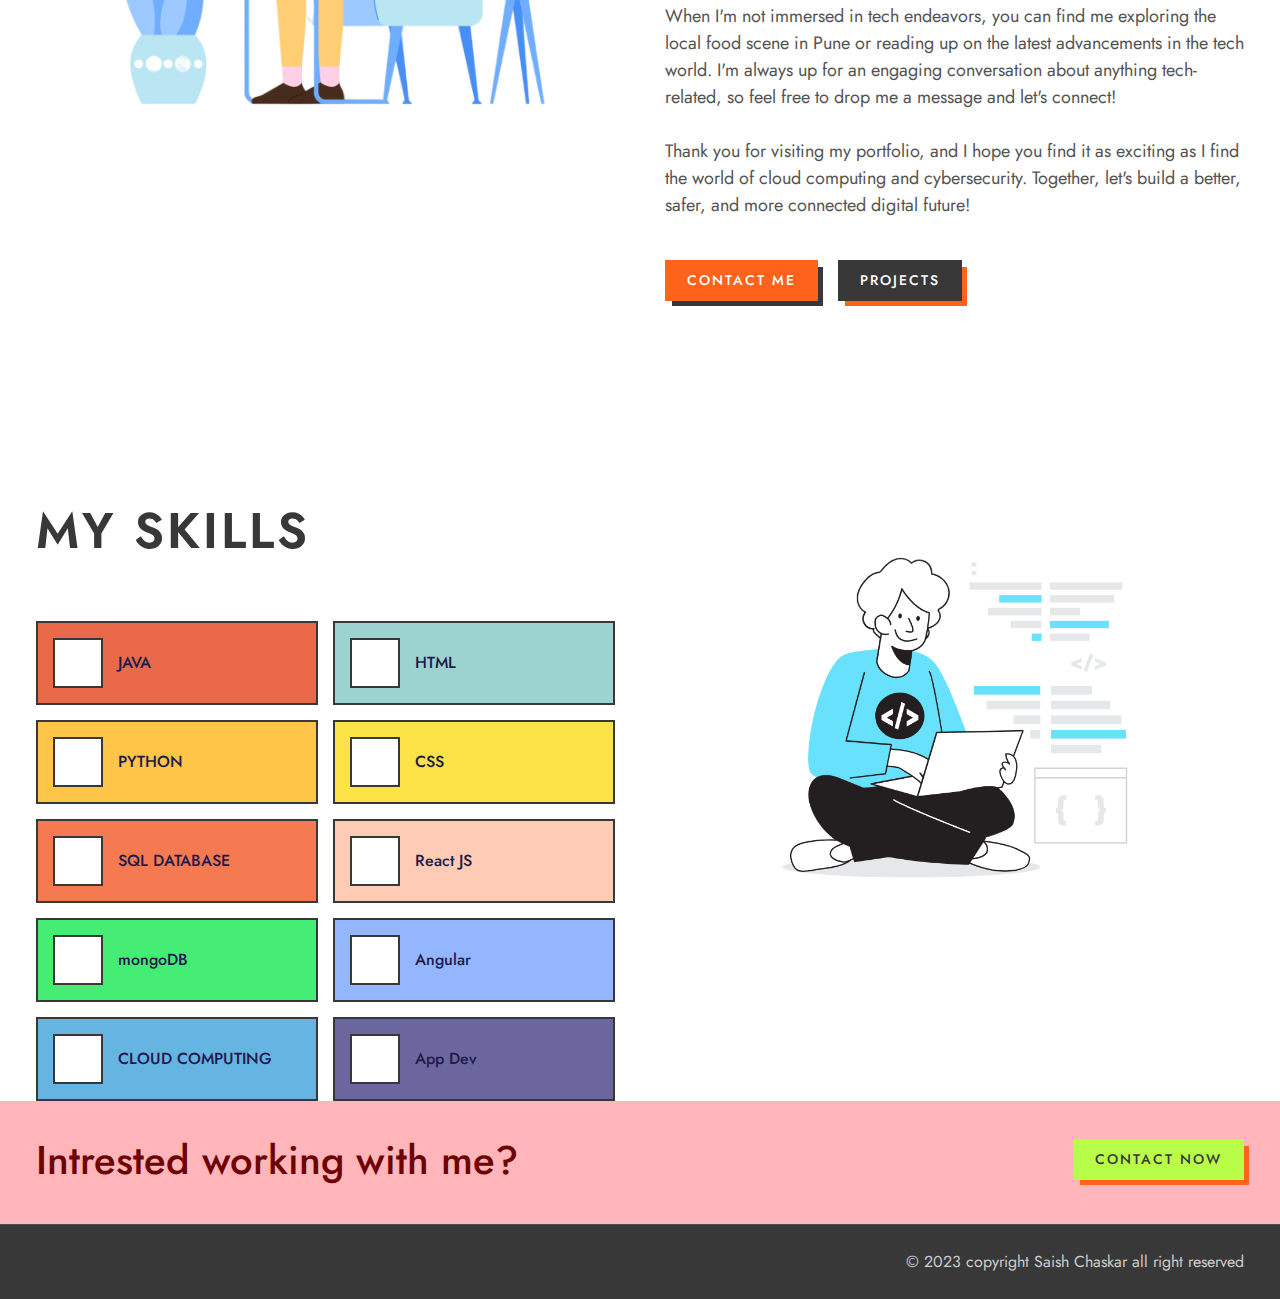
==== commit 6095901e: "Update index.html" ====
--- a/annie-master/index.html
+++ b/annie-master/index.html
@@ -118,7 +118,7 @@
               Based in Navi Mumbai, India.
             </p>
 
-            <a href="#" class="btn btn-primary">Let's Start</a>
+            <a href="#" class="btn btn-primary">Let's Begin</a>
 
           </div>
 
